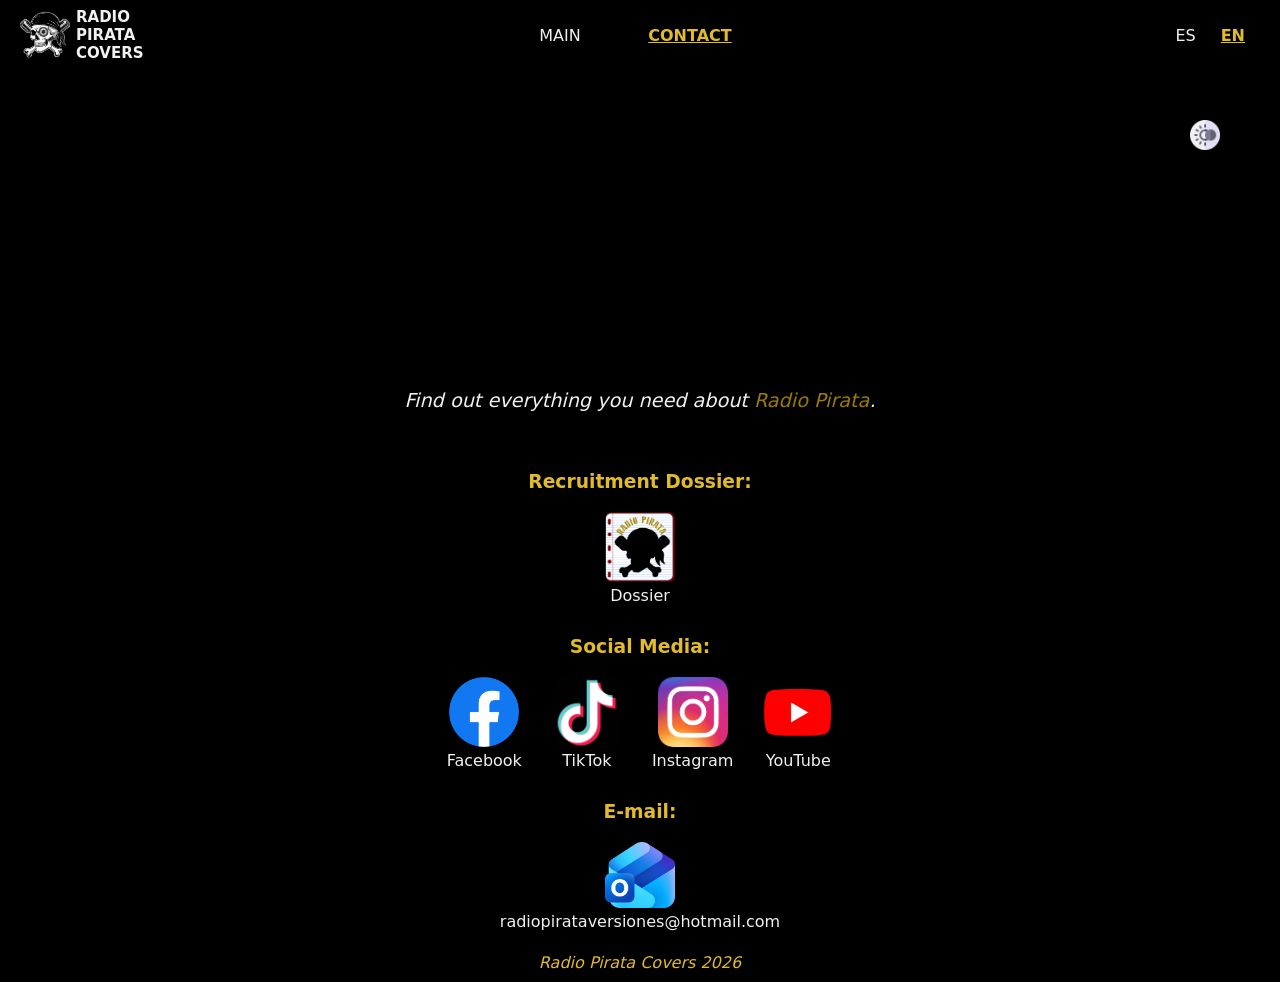
==== EN/contact.html @ 6c27f2c3 "añado versión en inglés" ====
<!DOCTYPE html>
<html lang="es">
  <head>
    <meta charset="UTF-8" />
    <meta name="viewport" content="width=device-width, initial-scale=1.0" />
    <!-- Título optimizado con palabras clave -->
    <title>Radio Pirata | Rock-Pop tipical 80s-90s spanish music cover group in Valencia</title>

    <!-- Rutas corregidas (sin el ../) -->
    <link rel="icon" href="../imagenes/sin_borde.png" />
    <link rel="stylesheet" href="../estilo2.css" />

    <meta name="description" content="Radio Pirata: spanish rock cover band. The best 80-90s pop-rock spanish music">
    
    <meta property="og:type" content="website">
    <meta property="og:url" content="https://danielmonteroroman.github.io/radio-pirata-versiones/">
    <meta property="og:title" content="Radio Pirata Versiones | Music band Valencia">
    <meta property="og:description" content="Radio Pirata. The best 80-90s pop-rock spanish music. live music.">
    <meta property="og:image" content="https://danielmonteroroman.github.io/radio-pirata-versiones/imagenes/con_borde.png">

    <meta name="twitter:card" content="summary_large_image">
    <meta name="twitter:title" content="Radio Pirata Versiones | Rock 80s y 90s">
    <meta name="twitter:image" content="https://danielmonteroroman.github.io/radio-pirata-versiones/imagenes/con_borde.png">
  </head>

  <body class="dark-mode">
    <header>
       
      <section  id="ham_menu" class="">
        <button id="cerrar" class="button_ham"><img src="../imagenes/Close.png" alt=""></button>
       <div >
        <ul >
          
            <!-- <li><a href="about_me.html">SOBRE MÍ</a></li> 
            <li><a href="Projects.html">PROYECTOS</a></li>-->
            <li><a href="main.html" >MAIN</a></li>
            <li class="seleccionado">CONTACT</li>
        </ul>
          <ul id="ham_idioma">
            <li><a href="../ES/contratar.html">ES</a></li>
            <li class="seleccionado">EN</li>
          </ul> 
      </div>
      </section>

      <div class="cabecera">
        <section id="hamburger">
          <button><img src="../imagenes/ham_blanco.png" alt=""></button>
        </section>

        <section class="cabecera-izquierda">
          <img
            src="../imagenes/con_borde.png"
            alt="logo Radio Pirata"
          />
          <h1>RADIO PIRATA COVERS</h1>
        </section>

        <section id="nav">
          
          <ul >
          
            <!-- <li><a href="about_me.html">SOBRE MÍ</a></li> 
            <li><a href="Projects.html">PROYECTOS</a></li>-->
            <li><a href="main.html" >MAIN</a></li>
            <li class="seleccionado">CONTACT</li>
        </ul>
        </section>

        <section class="cabecera-derecha" id="idiomas">
          <ul>            
            <li><a href="../ES/contratar.html">ES</a></li>
            <li class="seleccionado">EN</li>
          </ul>
        </section>

        <img id="tema" src="../imagenes/circle.png" alt="boton_tema" />
      </div>
    </header>

    <section id="presentacion">
      

     <div id="descripcion">
       
        <video  id="profile"autoplay  muted playsinline>
          <source src="../videos/logo.webm" type="video/webm">
          Tu navegador no soporta videos integrados.
        </video>
       <!-- <img id="profile" src="../imagenes/circular_con_todo.png" />-->

        <br/>
        <p>Find out everything you need about <b>Radio Pirata</b>.</p>
          
      <br/><br/>    
        
      </div>

      
    </section>
    
    <main >
            
        <br>
        
        <h3> <strong>Recruitment Dossier:</strong></h3> 
        
      <section id="redes_contratar">
        <a href="https://docs.google.com/presentation/d/1M2TtiqCfw7M0eGkoct0QCdri7FyMMVnFzXkQ_1GvfnM/edit?usp=sharing"   target="_blank"
          ><img src="../imagenes/dossier2.png" alt="facebook"
        />
        <p>Dossier</p>
      </a>
        
      </section>
      
        <br>
         <h3><strong>Social Media:</strong></h3>    

     
      <section id="redes_contratar" class="contratar">
        <a href="https://www.facebook.com/people/Radio-Pirata-Versiones/61585235996699/" target="_blank"
          ><img src="../imagenes/faceColor.png" alt="facebook"
        />
        <p>Facebook</p>
      </a>
        <a href="https://www.tiktok.com/@radiopirataversiones" target="_blank"
          ><img src="../imagenes/tiktokColor.png" alt="tiktok"
          
        /><p>TikTok</p>
      </a>

       
        <a href="https://www.instagram.com/radiopirataversiones/" target="_blank"
          ><img src="../imagenes/InstaColor.png" alt="instagram" />
          <p>Instagram</p>
        </a>
        <a href="https://www.youtube.com/@RadioPirataVersiones" target="_blank"
          ><img src="../imagenes/YoutubeColor.png" alt="youtube" />
          <p>YouTube</p>
        </a>
        
      </section>
      <br>
      <h3> <strong>E-mail:</strong></h3> 

       <section id="redes_contratar" >
        <a href="mailto:radiopirataversiones@hotmail.com" target="_blank"
          ><img src="../imagenes/outlookColor.png" alt="correo"
        />
        <p>radiopirataversiones@hotmail.com</p>
      </a>
        
      </section>

    <footer>
     <address>Radio Pirata Covers 2026</a></address>
    </footer>
 </main>
    <script src="../control.js" defer></script>
  </body>
</html>
---- estilo2.css ----
:root
{
  --cabecera: #000000e6;
  --negroFondo: #000000;
  --blancoFondo: #cccccc;


 
  --letrasAmarillas: #e2bb2b;

  --letrasBlancas: #f1f1f1;
  --letrasNegras: #191919;


  --tarjetasOscuras: #171322;
  --tarjetasClaras: #ffffff;

 

  --enlace_hover:#cd7266;
  --menulateral:#4b0902f9;
   
}
html {
  background-color: #2e2b39; /* mismo que var(--negroFondo) */
  color: #f1f1f1;
}

body,
html {
  
  min-height: 100vh;
  width: 100%;
  margin: 0;
  padding: 0;
  transition: background-color 1s, color 0.4s;
  scroll-behavior: smooth;
  
}

b {
 color: #9b7a02;
  font-weight: 500;
}

html {
  scroll-behavior: smooth;
  
}

* {
  font-family: system-ui, -apple-system, BlinkMacSystemFont, "Segoe UI", Roboto,
    Oxygen, Ubuntu, Cantarell, "Open Sans", "Helvetica Neue", sans-serif;
  margin: 0;

}

section, article {
  scroll-margin-top: 67.80px; /* altura del menú fijo */
}

/*------------------------------------------TEMAS*/



body.light-mode #presentacion {
  background-image:
  linear-gradient(var(--blancoFondo), rgba(255, 255, 255, 0.150),  var(--blancoFondo), var(--blancoFondo)),
  url("imagenes/fondo3.gif");
  background-repeat: no-repeat;
  background-size:cover;
  background-position: center;
 
  
}

body.dark-mode #presentacion {
 background-image:
  linear-gradient(var(--negroFondo), rgba(0, 0, 0, 0.50), var(--negroFondo)),
  url("imagenes/fondo3.gif");
  background-repeat: no-repeat;
  background-size:cover;
  background-position: center;
  
}

html.light-mode body, body.light-mode {
  background: var(--blancoFondo);
}
html.dark-mode body, body.dark-mode {
  background: var(--negroFondo);
}

body.light-mode p {
  color: var(--negroFondo);
}

body.dark-mode p,
body.dark-mode #descripcion p {
  color: var(--letrasBlancas)
}

body.light-mode p,
body.light-mode #descripcion p {
  color: var(--negroFondo);
}

body.light-mode .blanc {
  filter: drop-shadow(0 0 0.15rem rgb(0, 0, 0));
}

body.light-mode #overlay p {
  background-color:var(--blancoFondo);
  border-radius: 15px;
}

body.dark-mode .juego {
  background-color: var(--tarjetasOscuras);
  border: 2px solid var(--letrasAmarillas);
 
}

body.light-mode .juego {
  background-color: var(--tarjetasClaras);
  border: 3px solid; color:#c9ae00;
 
}

body.dark-mode .juego h4
{
    color: var(--letrasBlancas);
}

body.light-mode .juego h4
{
    color: var(--negroFondo);
}

body.dark-mode main p a:hover {
  color: #6691cd;
  
}

body.light-mode main p a:hover {
  color: rgb(102, 145, 205);
  
}

body.light-mode h3, body.light-mode h2{
    color:  rgb(143, 114, 0);
    
}

body.dark-mode h3, body.dark-mode h2{
    color:var(--letrasAmarillas);
}


body.dark-mode #timeline .derecha p
{
  color: var(--letrasAmarillas);
}
body.light-mode #timeline .derecha p
{
  color: var(--cabecera);
}

body.light-mode .contact-form input,
body.light-mode .contact-form textarea {
  
  background-color: var(--tarjetasClaras);

}

body.dark-mode .contact-form input,
body.dark-mode .contact-form textarea {

  background-color: #444;
  
}

body.dark-mode label{
  color: var(--letrasBlancas);
}

body.light-mode label{
  color: var(--letrasNegras);
}

 body.light-mode .contact-form button {
  background-color: var(--cabecera) ;
  color: var(--letrasBlancas);

    
}

body.dark-mode .contact-form button {
  background-color: var(--letrasAmarillas);
  color: #222;
  
}

body.dark-mode .contact-form input:focus,
body.dark-mode .contact-form textarea:focus {
  outline: 2px solid var(--letrasAmarillas);
}
body.light-mode .contact-form input:focus,
body.light-mode .contact-form textarea:focus {
  outline: 2px solid var(--cabecera);
}

body.dark-mode .contact-form input,
body.dark-mode .contact-form textarea {
 
  color:var(--letrasBlancas);
 
}

body.ligth-mode .contact-form input,
body.ligth-mode .contact-form textarea {
 
  color:var(--letrasNegras);
 
}

body.dark-mode #segunda_descripcion b{
  color: var(--letrasAmarillas);
}
body.light-mode #segunda_descripcion b{
  color: var(--cabecera);
}


body.dark-mode #timeline { 
  border-left: 4px solid var(--letrasAmarillas);
}
body.light-mode #timeline { 
  border-left: 4px solid var(--cabecera);
}

body.dark-mode .aportacion{
  border-left: 4px solid var(--letrasAmarillas);
}

body.light-mode .aportacion{
  border-left: 4px solid var(--cabecera);
}

/*

body.light-mode .galeria img{
  border: 2px, solid var(--tarjetasOscuras);
}

body.dark-mode .galeria img{
  border: 2px, solid  white;
}

*/

/*--------------------------------------------GENERAL - PRINCIPAL*/

#hamburger {
  display: none;
}

#ham_menu{
    opacity: 0;
    visibility: hidden;
    
    position:fixed;
    top:0;
    left: 0;
    bottom: 0;
    transition: transform 0.4s;
}

body a {
  text-decoration: none;
  color: inherit;
}

p {
  line-height: 1.3;
}

h1 {
  /*font-size: calc(1em + 10vw);
  margin: 10px;

  color: var(--letrasBlancas);

  font-weight: 500;
 

  font-family: system-ui, -apple-system, BlinkMacSystemFont, Oxygen, Ubuntu, Cantarell, "Open Sans", "Helvetica Neue", sans-serif;
    

   margin-bottom: 0;*/

   
   font-size: 15px;
   
}



#muestra_juegos {
  margin-top: 100px;
  width: 70vw;

  margin-left: auto;
  margin-right: auto;
  display: block;
}

 h3 {
  
  text-align: center;
  font-weight: 400;
}


h2{

     font-size: calc(1em + 4vw);
    font-weight: 500;
    text-align: center;
}

header {
  width: 100%;
  display: flex;
  flex-direction: row;
  background-color: var(--cabecera);
  backdrop-filter: blur(10px);

  position: sticky;
  top: 0;
  z-index: 1000;
}

#tema {
  position: relative;
  width: 30px;
  top: 100px;
  left: -60px;
  cursor:pointer;
  justify-items: end;
}

#tema img {
  width: 100%;
  filter: drop-shadow(0 0 0.25rem  rgb(0, 0, 0));
}
#nav {
  width: 50%;
  margin: 0 auto;
  display: flex;
  color: var(--letrasBlancas);


}

.cabecera {
  display: flex;
  flex-direction: row;
  box-shadow: 0px 1px 15px 2px black;

  align-items: center;
  justify-content: space-between;
  width: 100%;
}

.cabecera-izquierda {
  display: flex;
  align-items: center;
  gap: 6px;
  justify-content: flex-start;

  width: 100px;
}

.cabecera-izquierda h3
{
   display: none;
}

.cabecera-derecha {
  width: 100px;
  display: flex; 

  justify-content: flex-end;
  align-items: center;
  margin-left: 0;
  color: var(--letrasBlancas);
}

.cabecera-derecha ul {
  display: flex;
  
  gap: 25px;
  list-style: none;

  margin-right: 5%;
  justify-content: center;
  align-items: center;
}

#nav {
 
  justify-content: center;
  align-items: center;
}

.cabecera-derecha #idiomas ul {
  gap: 8px !important;
  justify-content: flex-end;
}

.cabecera-izquierda img {
  width: 50px;
  margin-left: 20px;
  margin-top: 10px;
  margin-bottom: 10px;
}


#presentacion{
    margin-top: 25px;
    display: flex;
    flex-direction: column;
    align-items: center;
   
}



#descripcion {

  margin-top: 25px;
  display: flex;
  flex-direction: column;
  align-items: center;
  justify-content: center;
  text-align: center;  
 
}


#descripcion p {
  font-size: 1.2em;
  font-style: italic;
 
  max-width: 750px;    
 
  text-align: left;
 
}



#profile {
  width: 1000%;  

  max-width: 500px;

  border-radius: 150px;
  border-color: rgb(0, 0, 0);

  position: static;
 
}



.proyectos {
  width: 100%;
  
  text-align: center;

  display: flex;
  flex-flow: row wrap;

  justify-content: center;

  align-items: start;

  gap: 40px;
  margin-bottom: 50px;
  margin-top: 100px;

}

.proyectos a
{
   height:max-content;
}

.juego {

  display: flex;
  flex-direction: column;
  align-items:center;
  justify-content: flex-start;
   

 position: relative;

  width: 225px;
  height: 400px; 

  padding-top: 10px;
  padding-left: 30px;
  padding-right: 30px;
  padding-bottom: 40px;
  transition: transform 0.2s;

   border-radius: 2.5%;
   

}

.juego img {
  width: 90%;

  border-radius: 5%;
  margin: 10px;

  width: 90%;
  
}

.juego h4{

    color:#dfdede ;
    font-weight: 400;
    margin-bottom: 30px;
}

.fecha{
  border-top: 1px solid #958520;
  border-bottom: 1px solid #958520;
}

.anuncio{
  
  font-weight: bold;
  margin-top: 10px;
}

.juego:hover  {
  transform: scale(1.02); /* 100/90 ≈ 1.11 */
 cursor: pointer;
  filter: drop-shadow(0px 10px 7px rgb(130, 130, 130));
  
}

/* --- ESTILOS SOLO PARA EL EVENTO INACTIVO --- */

/* 1. Lo hacemos un poco transparente para que parezca apagado */
.juego.inactivo {
  opacity: 0.5; 
}

/* 2. Anulamos los efectos de tu hover normal */
.juego.inactivo:hover {
  transform: none; /* Quitamos el scale(1.02) */
  cursor: not-allowed; /* Ponemos el ratón de "prohibido" en vez de la manita */
  filter: none; /* Quitamos la sombra (drop-shadow) */
}

/* 3. Evitamos que el H4 cambie de color a amarillo/dorado */
.juego.inactivo:hover h4 {
  color: #dfdede; /* Lo forzamos a quedarse en su color gris original */
}

.juego p {
  
  font-size: 16px;
  text-align: left ;
}

.juego:hover h4 {
  color: #f6d46d;
}

header p {
  margin: 5px;
}

ul {
  list-style: none;
  display: flex;
  justify-content: center;

  padding: 0;
}

#nav ul li {
  padding: 5px;
  width: 120px;
  text-align: center;
}

ul li:hover {
  color: #f6d46d;;
  cursor: pointer;
}

footer {
  
  background-color:var(--cabecera);
  color: var(--letrasAmarillas);
  text-align: center;

  width: 100%;
}


#redes {
  display: flex;
  flex-wrap: wrap;
  justify-content: center;
  align-items: center;
  gap: 20px;
  margin: 10px;
}

#redes img {
  width: 40px;
  margin-top: 10px;

  cursor: pointer;
}

#redes_contratar {
  display: flex;
  flex-wrap: wrap;
  justify-content: center;
  align-items: center;
  gap: 30px;
  margin: 10px;
  text-align: center;
}

#redes_contratar   img {
  width: 70px;
  margin-top: 10px;

  cursor: pointer;
}




.seleccionado {
  color:var(--letrasAmarillas);

  font-weight: bolder;

  text-decoration: underline;
}

address {
  padding: 10px;
}


/*-----------------------------------------PROJECTS-----*/

/*................ Overlay invisible */


#overlay {
  position: fixed;
  inset: 0;
  background: rgba(0, 0, 0, 0.8);
  display: flex;
  flex-direction: column;
  justify-content: center;
  align-items: center;

  /* transición */
  opacity: 0;
  visibility: hidden;
  transition: opacity 0.4s ease, visibility 0.4s ease;


  z-index:9999;
}
#overlay p {
  margin: 15px;
  padding: 10px;
  padding-left: 40px;
  padding-right: 40px;
  background-color: rgb(55, 55, 55);
  border-radius: 15px;
}

#overlay img {
  max-width: 90%;
  max-height: 90%;
  transform: scale(0.9);
  transition: transform 0.4s ease;
}

/*................ Cuando se hace visible */

#overlay.visible {
  opacity: 1;
  visibility: visible;
}

#overlay.visible img {
  transform: scale(1);
}

#overlay p{

  width:70%;
  text-align: center;
}


/*..................*/

#proyectos {
  width: 100%;
  margin-top: 0px;
  display: flex;
  flex-direction: column;
align-items: center;
  align-self:center;  

  gap: 100px;
  
}



#proyectos article {

  display: flex;
  flex-direction: column;
  align-items: center;
  justify-content: center;

  align-self: center;

  transition: background-color 1s, color 0.4s;

  border-radius: 10px;
}

#proyectos article p {
  display: inline;
  width: 70%;
  text-indent: 0;

  line-height: 1.5;
 
  font-size: medium;
  margin: 20px 20px 20px 0px;
  text-align: left;
}

 .title {
  width: 75%;

  max-width: 1500px;
  
}

.galeria {
  display: flex;
  flex-direction: row;
  gap: 10px;
  justify-content: center;
  align-items: center;
  flex-wrap: wrap;
  
  width: 100%;

  max-width: 1400px;

  margin-top:30px;

 
}

.galeria img{
  border-radius: 10px;
}

.galeria img:not(.vertical) {
  width: 350px;
 
  
}
.vertical {
  
 width: 150px;
   
}
.descripcion-proyecto {
  height: auto;
 width: 100%;
  display: flex;

  flex-direction: column;

  justify-content: left;
  align-items: center;
  gap: 20px;
  margin-top:30px;
  

  background-color: rgba(85, 52, 151, 0);
}

.aportacion {
  width: 70%;

  min-width: 300px;
  height: auto;

  padding: 10px;
  text-align: left;
}


main p a {
  text-decoration: underline;
}


.tecnologias {
  width: 90%;

  display: flex;
  flex-direction: row;

  flex-wrap: wrap;
  justify-content: center;
  gap: 30px;
}

.tecnologias img {
  max-width: 105px;
  height: auto;
  width: 100%;
  object-fit: contain;
}

.tecnologias img.doble {
  max-width: 200px;
}

.descargas {

  width: 90%;
  display: flex;
  flex-direction: row;
  flex-wrap: wrap;
  justify-content: center;
  align-items: center;
  gap: 10px;
  margin: 10px;
}
.descargas img {
  width: 150px;
  margin-top: 10px;

  cursor: pointer;
}

/*.video {
  display: flex;
  justify-content: center;
  align-items: center;
  margin: 30px;
}*/

.video {
  position: relative;
  width: 90%;
  
  max-width: 1000px; /* Ancho máximo deseado */
  margin: 0 auto; /* Centra el contenedor horizontalmente */
  margin: 30px auto 0 auto;
 
  aspect-ratio: 16/9;

  border-radius: 10px;
  filter: drop-shadow(0 0 0.25rem  rgb(59, 59, 59));

  overflow: hidden;
}

.video iframe {
  position: absolute;
  top: 0;
  left: 0;
  width: 100%;
  height: 100%;
  max-width: 1000px;
  max-height: 562px;
}


/*----EN DESARROLLO-----*/

.trabajando {
  width: auto;
  max-width: 150px;
}

/*----ABOUT ME-----*/

/*ABOUT ME _---------------------------------------*/

#descripcion.larga{
 padding-bottom: 0px;  
 flex-direction: column-reverse;
}
#descripcion.larga p {
  
 
  max-width: 900px;    
 
  text-align: left;
 
}

#segunda_descripcion p{
    font-size: 1.2em;
  font-style: italic;
 
  max-width: 1210px;    
 
  text-align: left;
 
}

#segunda_descripcion{
  
  margin: 24px;
  padding-bottom: 50px;  
   width: 60%;
   display: flex;
   justify-content: center;
}



#timeline { 

  margin-top: 20px;
  margin-bottom: 50px;
  padding-left: 10px;

  background-size: cover;

  width: auto;
  max-width: 1000px;
  justify-self: center;
  
  display: flex;
  align-items: center;
  flex-direction: column;
  margin-left: 10px;;
  margin-right: 10px;
  align-items: start;
  
}



.evento {
  margin-top:10px;
  width: 95%;
  
  text-align: left;
  margin-bottom: 15px;  
   
}
.evento p {
  
   margin-left: 10px;
   
}
.evento h3{
    text-align: left;
  
  font-size: 130%; 
  font-weight: 700;
}


#segunda_descripcion h3{
  text-align: left;
  
  font-size: 130%; 
  font-weight: 500;
 
}
/*MODO OSCURO*/

/* Eliminado el ancho fijo del body para permitir centrado completo */

/*------------------------------------------contacto:*/

.contacto { 

  padding: 60px 20px;
  text-align: center;
}

.contacto h2 {
  font-size: 2em;
  margin-bottom: 10px;
  
}

.contacto p {
  font-size: 1.1em;
  margin-bottom: 40px;
  
}

.contact-form {
  max-width: 500px;
  margin: 0 auto 40px;
  display: flex;
  flex-direction: column;
  gap: 15px;
}

.contact-form label {
  text-align: left;
  font-weight: 500;
}

.contact-form input,
.contact-form textarea {
  padding: 10px;
  border: none;
  border-radius: 5px;
  font-size: 1em; 
 
}


.contact-form button {
  
 
  font-size: 1.1em;
  font-weight: bold;
  border: none;
  border-radius: 5px;
  padding: 12px;
  cursor: pointer;
  transition: background 0.4s;
}




.mensaje-exito {
  display: none;
  color: #9cff9c;
  font-weight: 500;
  margin-bottom: 20px;
}

@media (max-width: 600px) {
  .contact-form {
    width: 100%;
  }
}


/*Media Query*/

@media screen and (max-width: 1100px) and (orientation: portrait) {
  #hamburger {
    display: flex;
   
  }

  h2{    
    
    margin-bottom: 30px;
    
  } 
  
  
  
  #nav{
    display: none;
  }

  #ham_menu {

    opacity: 0;
    visibility: hidden;
    
    position:fixed;
    top:0;
    left: 0;
    bottom: 0;
    /*background-color: #0a7590f8;*/
    background-color: var(--menulateral);
    
    box-shadow: 0 0 0 100vmax rgba(0, 0, 0, 0.51);

    display: block;
    width: 70%;  
    height: 100vh;

    transform: translateX(-100%); 
    transition: 
     transform 0.5s cubic-bezier(0.77, 0, 0.175, 1),
    opacity 1s ease,
    visibility 0.4s linear 0.4s;

    z-index: 1000;
    padding: 1rem;

    
  }
  #profile{
    max-width: 75%;
    
  }


  #ham_menu.visible{

    
    opacity: 1;
    visibility: visible;

    pointer-events: auto;

    transform:translateX(0);
    transition: transform 0.5s cubic-bezier(0.77, 0, 0.175, 1); 
  }

  #ham_menu ul{
    flex-direction: column;
     gap: 10px;   
    
    display: flex;
    
    gap: 40px;

    align-items: center;
    

    margin-top:100px;
  }

 #ham_menu ul li{
    
    font-size: 25px;
    font-weight: 800;
  }

  .button_ham{
    display: block;
  margin-left: auto;
  background: none;
  border: none;
  cursor: pointer;
    
   
  }

  .cabecera-derecha {
    display: none;
  }
  .cabecera-izquierda {

    display: flex;
    justify-content: flex-end;
    align-items: center;
    margin-left: auto;
    color: rgb(255, 255, 255);
    
  }

  .cabecera-izquierda h3{
    font-weight: 600;
  }
  #descripcion{
    flex-direction: column;
  }

    #descripcion p
    {
        margin-right: 30px;
        margin-left: 30px; 
    }

    
    #descripcion img
    {
        width: 100%;
    }

    

    #tema
    {       
        opacity: 0.5;
        top: 0px;
        left: -175px;
    }

  .cabecera-izquierda img {
  width: 40px;
  margin-left: 2px;
  margin-top: 10px;
  margin-bottom: 10px;
  }
  
  


  button
  {
    background-color: transparent; /* Elimina el fondo del botón */
    border: none; /* Elimina el borde del botón */
    outline: none; /* Elimina el contorno que aparece al hacer clic */
    padding: 0; /* Elimina el espacio interno del botón */
    cursor: pointer;
  }

  #hamburger button
  {
    width: 30px;
    height: 30px;
    margin-left: 15px;
    
  }

   #cerrar
  {
    width: 30px;
    height: 30px;
    margin-left: -5px;       
  }



  #cerrar img, #hamburger button img{
    width: 100%
  }

   .title {
  width: 125%;    

}


}

@media screen and (max-width: 750px) {

h1{
  display:flex;
  justify-self: right;
  
  }}

  h2{

    font-size: 25px;
  

}



.mensaje-exito {
  display: none;
  text-align: center;
  margin-top: 15px;
  padding: 10px;
  border-radius: 5px;
  font-weight: 500;
  color: #fff;
  transition: opacity 0.5s ease;
}
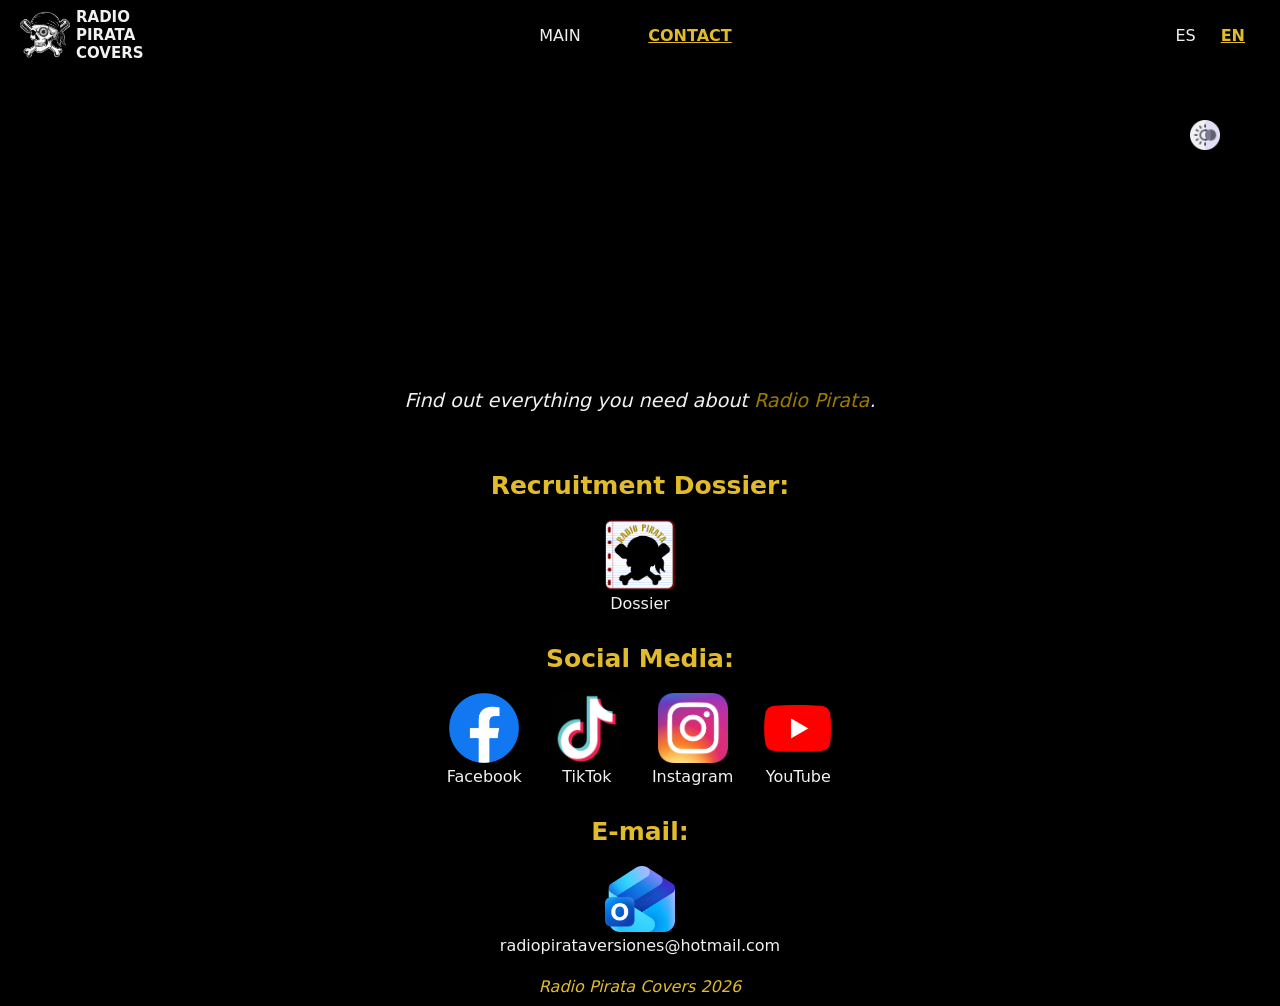
==== commit acc55496: "cambios menores para SEO cambio etiquetas h2, mejoro descripciones alt, etc" ====
--- a/EN/contact.html
+++ b/EN/contact.html
@@ -27,12 +27,10 @@
     <header>
        
       <section  id="ham_menu" class="">
-        <button id="cerrar" class="button_ham"><img src="../imagenes/Close.png" alt=""></button>
+        <button id="cerrar" class="button_ham"><img src="../imagenes/Close.png" alt="button to close menu"></button>
        <div >
         <ul >
           
-            <!-- <li><a href="about_me.html">SOBRE MÍ</a></li> 
-            <li><a href="Projects.html">PROYECTOS</a></li>-->
             <li><a href="main.html" >MAIN</a></li>
             <li class="seleccionado">CONTACT</li>
         </ul>
@@ -45,7 +43,7 @@
 
       <div class="cabecera">
         <section id="hamburger">
-          <button><img src="../imagenes/ham_blanco.png" alt=""></button>
+          <button><img src="../imagenes/ham_blanco.png" alt="button to open menu"></button>
         </section>
 
         <section class="cabecera-izquierda">
@@ -60,8 +58,6 @@
           
           <ul >
           
-            <!-- <li><a href="about_me.html">SOBRE MÍ</a></li> 
-            <li><a href="Projects.html">PROYECTOS</a></li>-->
             <li><a href="main.html" >MAIN</a></li>
             <li class="seleccionado">CONTACT</li>
         </ul>
@@ -74,7 +70,7 @@
           </ul>
         </section>
 
-        <img id="tema" src="../imagenes/circle.png" alt="boton_tema" />
+        <img id="tema" src="../imagenes/circle.png" alt="button to change dark and light mode" />
       </div>
     </header>
 
@@ -103,11 +99,11 @@
             
         <br>
         
-        <h3> <strong>Recruitment Dossier:</strong></h3> 
+        <h2> <strong>Recruitment Dossier:</strong></h2> 
         
       <section id="redes_contratar">
         <a href="https://docs.google.com/presentation/d/1M2TtiqCfw7M0eGkoct0QCdri7FyMMVnFzXkQ_1GvfnM/edit?usp=sharing"   target="_blank"
-          ><img src="../imagenes/dossier2.png" alt="facebook"
+          ><img src="../imagenes/dossier2.png" alt="Radio Pirata Versions Recruitment Dossier"
         />
         <p>Dossier</p>
       </a>
@@ -115,38 +111,38 @@
       </section>
       
         <br>
-         <h3><strong>Social Media:</strong></h3>    
+         <h2><strong>Social Media:</strong></h2>    
 
      
       <section id="redes_contratar" class="contratar">
         <a href="https://www.facebook.com/people/Radio-Pirata-Versiones/61585235996699/" target="_blank"
-          ><img src="../imagenes/faceColor.png" alt="facebook"
+          ><img src="../imagenes/faceColor.png" alt="Radio Pirata Versions Facebook Page"
         />
         <p>Facebook</p>
       </a>
         <a href="https://www.tiktok.com/@radiopirataversiones" target="_blank"
-          ><img src="../imagenes/tiktokColor.png" alt="tiktok"
+          ><img src="../imagenes/tiktokColor.png" alt="Radio Pirata Versions TikTok Page"
           
         /><p>TikTok</p>
       </a>
 
        
         <a href="https://www.instagram.com/radiopirataversiones/" target="_blank"
-          ><img src="../imagenes/InstaColor.png" alt="instagram" />
+          ><img src="../imagenes/InstaColor.png" alt="Radio Pirata Versions Instagram Page" />
           <p>Instagram</p>
         </a>
         <a href="https://www.youtube.com/@RadioPirataVersiones" target="_blank"
-          ><img src="../imagenes/YoutubeColor.png" alt="youtube" />
+          ><img src="../imagenes/YoutubeColor.png" alt="Radio Pirata Versions YouTube Channel" />
           <p>YouTube</p>
         </a>
         
       </section>
       <br>
-      <h3> <strong>E-mail:</strong></h3> 
+      <h2> <strong>E-mail:</strong></h2> 
 
        <section id="redes_contratar" >
         <a href="mailto:radiopirataversiones@hotmail.com" target="_blank"
-          ><img src="../imagenes/outlookColor.png" alt="correo"
+          ><img src="../imagenes/outlookColor.png" alt="Radio Pirata Versions e-mail"
         />
         <p>radiopirataversiones@hotmail.com</p>
       </a>
--- a/estilo2.css
+++ b/estilo2.css
@@ -67,7 +67,7 @@
 body.light-mode #presentacion {
   background-image:
   linear-gradient(var(--blancoFondo), rgba(255, 255, 255, 0.150),  var(--blancoFondo), var(--blancoFondo)),
-  url("imagenes/fondo3.gif");
+  url("imagenes/fondo4.gif");
   background-repeat: no-repeat;
   background-size:cover;
   background-position: center;
@@ -78,7 +78,7 @@
 body.dark-mode #presentacion {
  background-image:
   linear-gradient(var(--negroFondo), rgba(0, 0, 0, 0.50), var(--negroFondo)),
-  url("imagenes/fondo3.gif");
+  url("imagenes/fondo4.gif");
   background-repeat: no-repeat;
   background-size:cover;
   background-position: center;
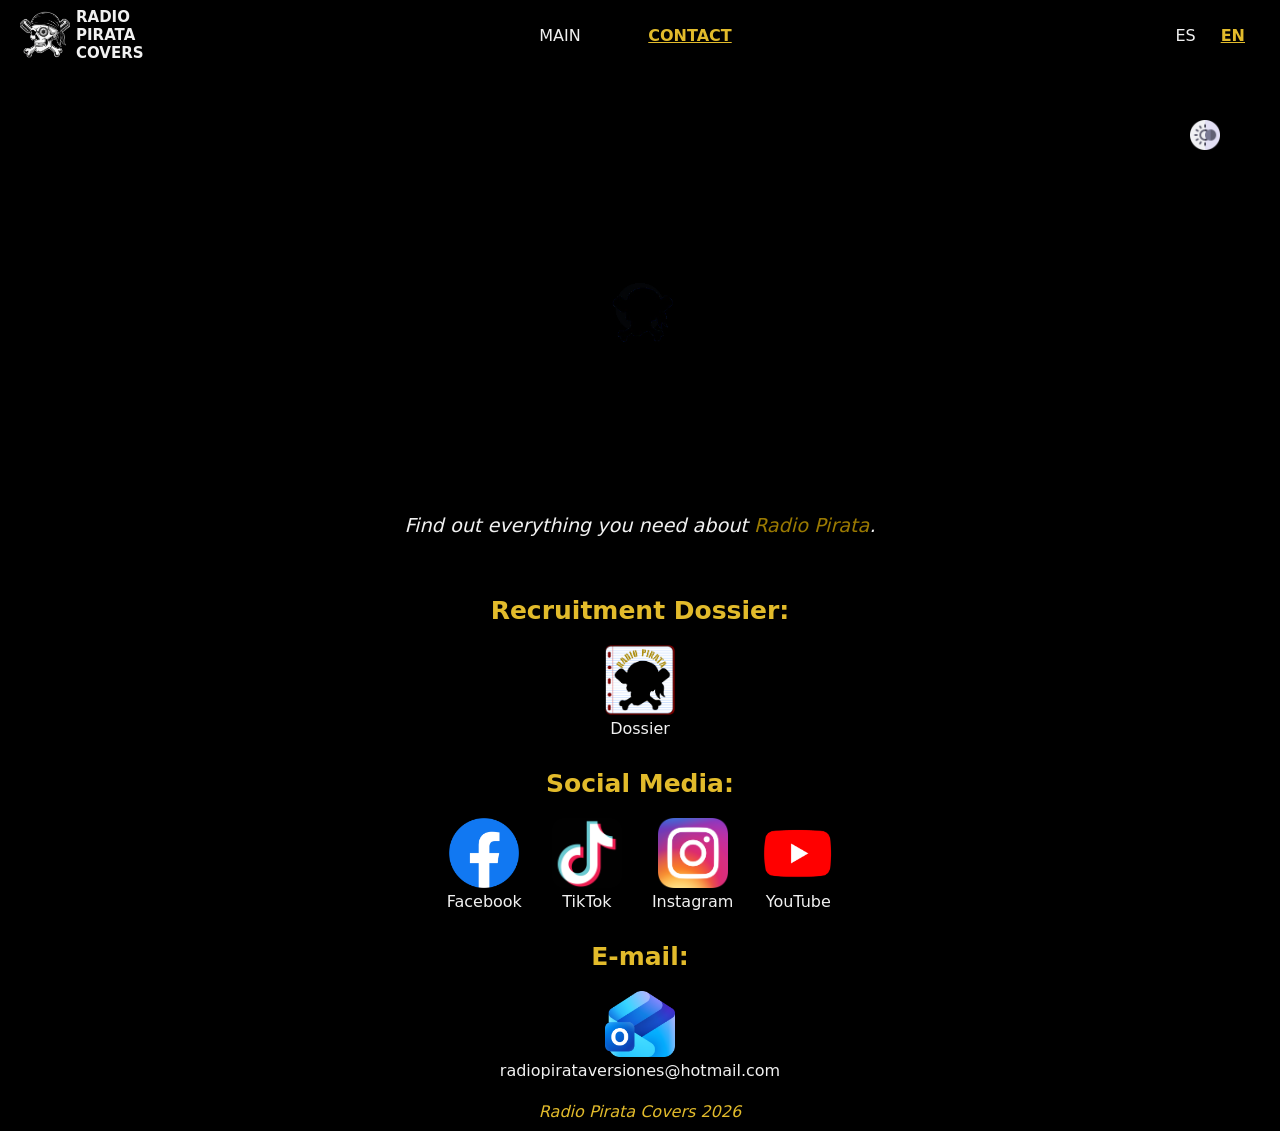
==== commit 1d2e2a3e: "añado animación distinta en contratar" ====
--- a/EN/contact.html
+++ b/EN/contact.html
@@ -80,8 +80,8 @@
      <div id="descripcion">
        
         <video  id="profile"autoplay  muted playsinline>
-          <source src="../videos/logo.webm" type="video/webm">
-          Tu navegador no soporta videos integrados.
+          <source src="../videos/logo2.webm" type="video/webm">
+          Your browser does not support embedded videos.
         </video>
        <!-- <img id="profile" src="../imagenes/circular_con_todo.png" />-->
 
--- a/estilo2.css
+++ b/estilo2.css
@@ -70,8 +70,7 @@
   url("imagenes/fondo4.gif");
   background-repeat: no-repeat;
   background-size:cover;
-  background-position: center;
- 
+  background-position: center; 
   
 }
 
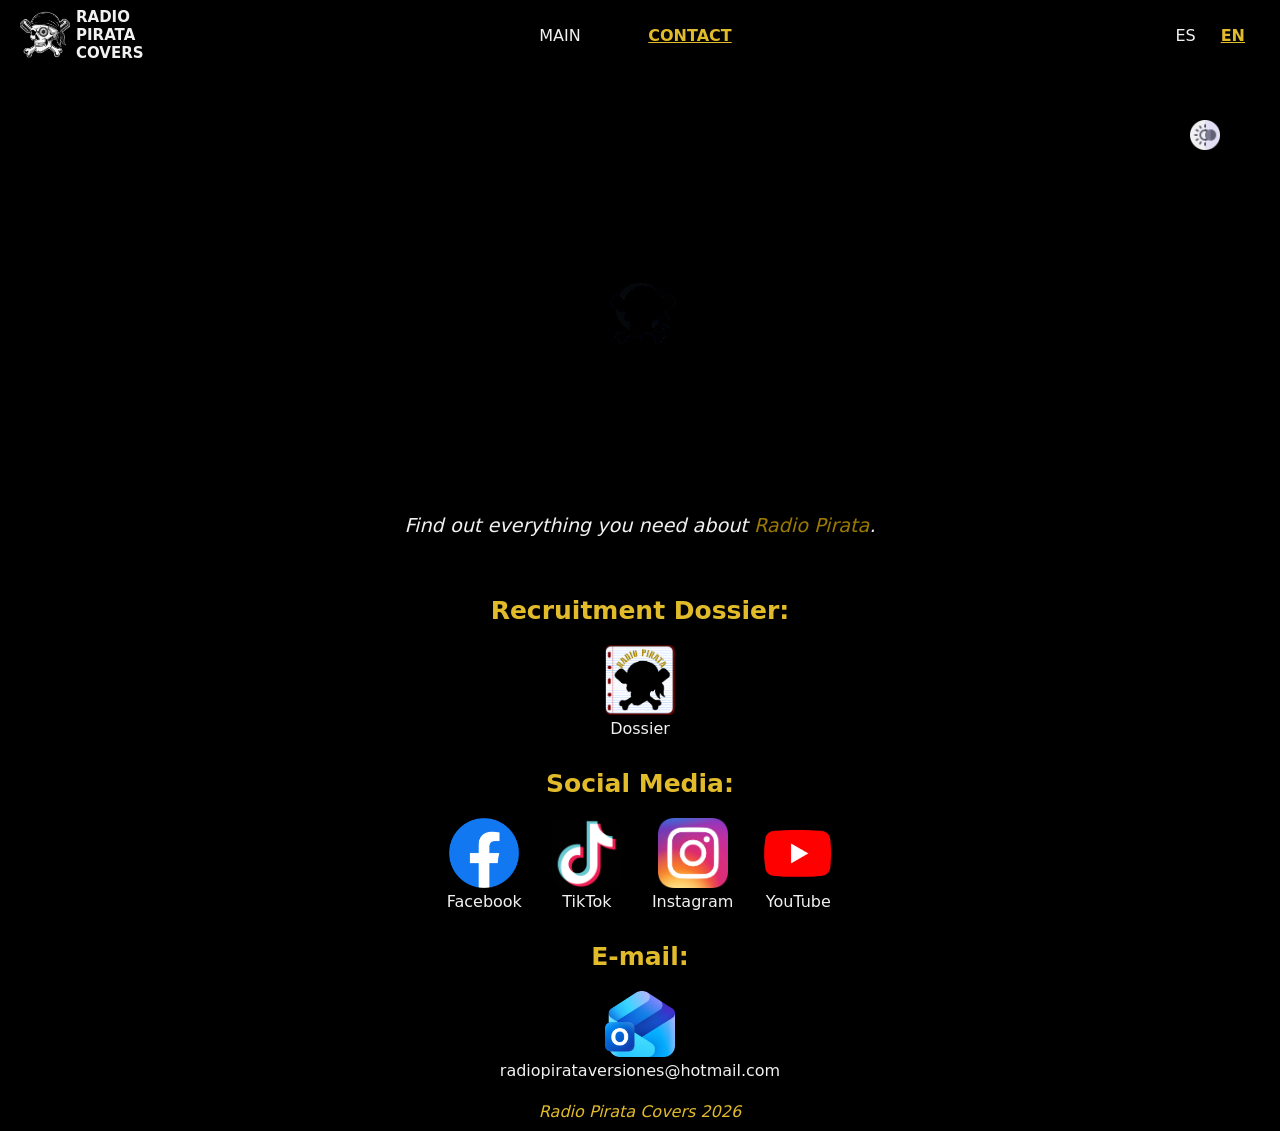
==== commit b78b5600: "cambio tamaño de favicon No aparecía el icono en la búsqueda de google (móviles). He puesto el favic" ====
--- a/EN/contact.html
+++ b/EN/contact.html
@@ -7,7 +7,7 @@
     <title>Radio Pirata | Rock-Pop tipical 80s-90s spanish music cover group in Valencia</title>
 
     <!-- Rutas corregidas (sin el ../) -->
-    <link rel="icon" href="../imagenes/sin_borde.png" />
+    <link rel="icon" href="../imagenes/sin_borde2.png" />
     <link rel="stylesheet" href="../estilo2.css" />
 
     <meta name="description" content="Radio Pirata: spanish rock cover band. The best 80-90s pop-rock spanish music">
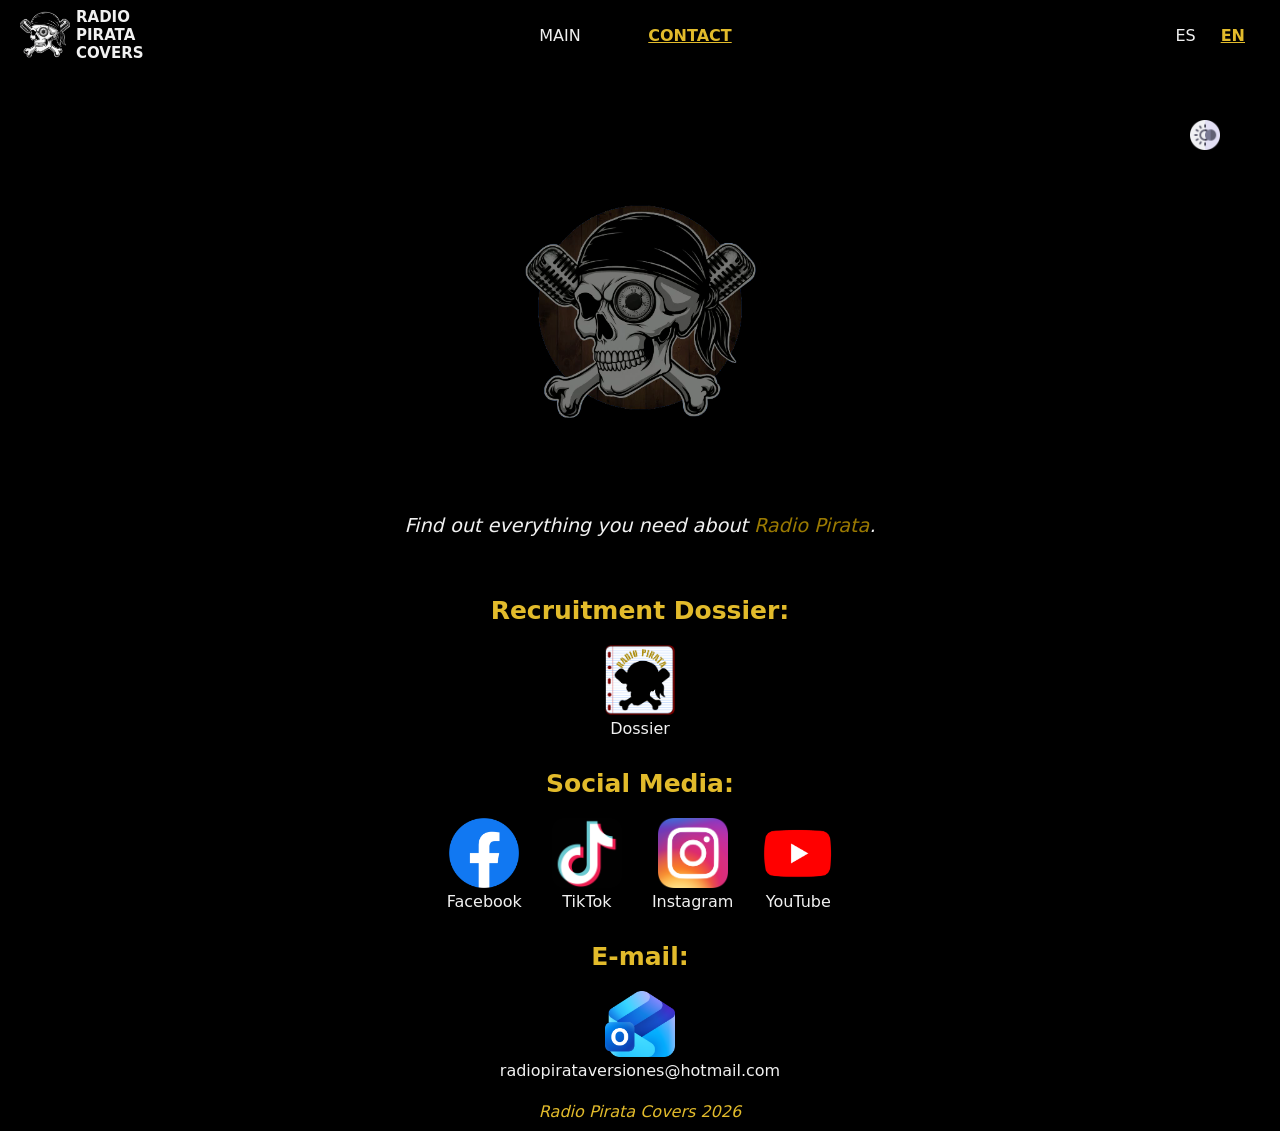
==== commit 0ab3e896: "modifico favicon 480x480 y añado detalles del favicon en html" ====
--- a/EN/contact.html
+++ b/EN/contact.html
@@ -7,7 +7,8 @@
     <title>Radio Pirata | Rock-Pop tipical 80s-90s spanish music cover group in Valencia</title>
 
     <!-- Rutas corregidas (sin el ../) -->
-    <link rel="icon" href="../imagenes/sin_borde2.png" />
+    <link rel="icon" type="image/png" href="../imagenes/sin_borde.png" sizes="480x480" />
+    <link rel="apple-touch-icon" href="../imagenes/sin_borde2.png" />
     <link rel="stylesheet" href="../estilo2.css" />
 
     <meta name="description" content="Radio Pirata: spanish rock cover band. The best 80-90s pop-rock spanish music">
